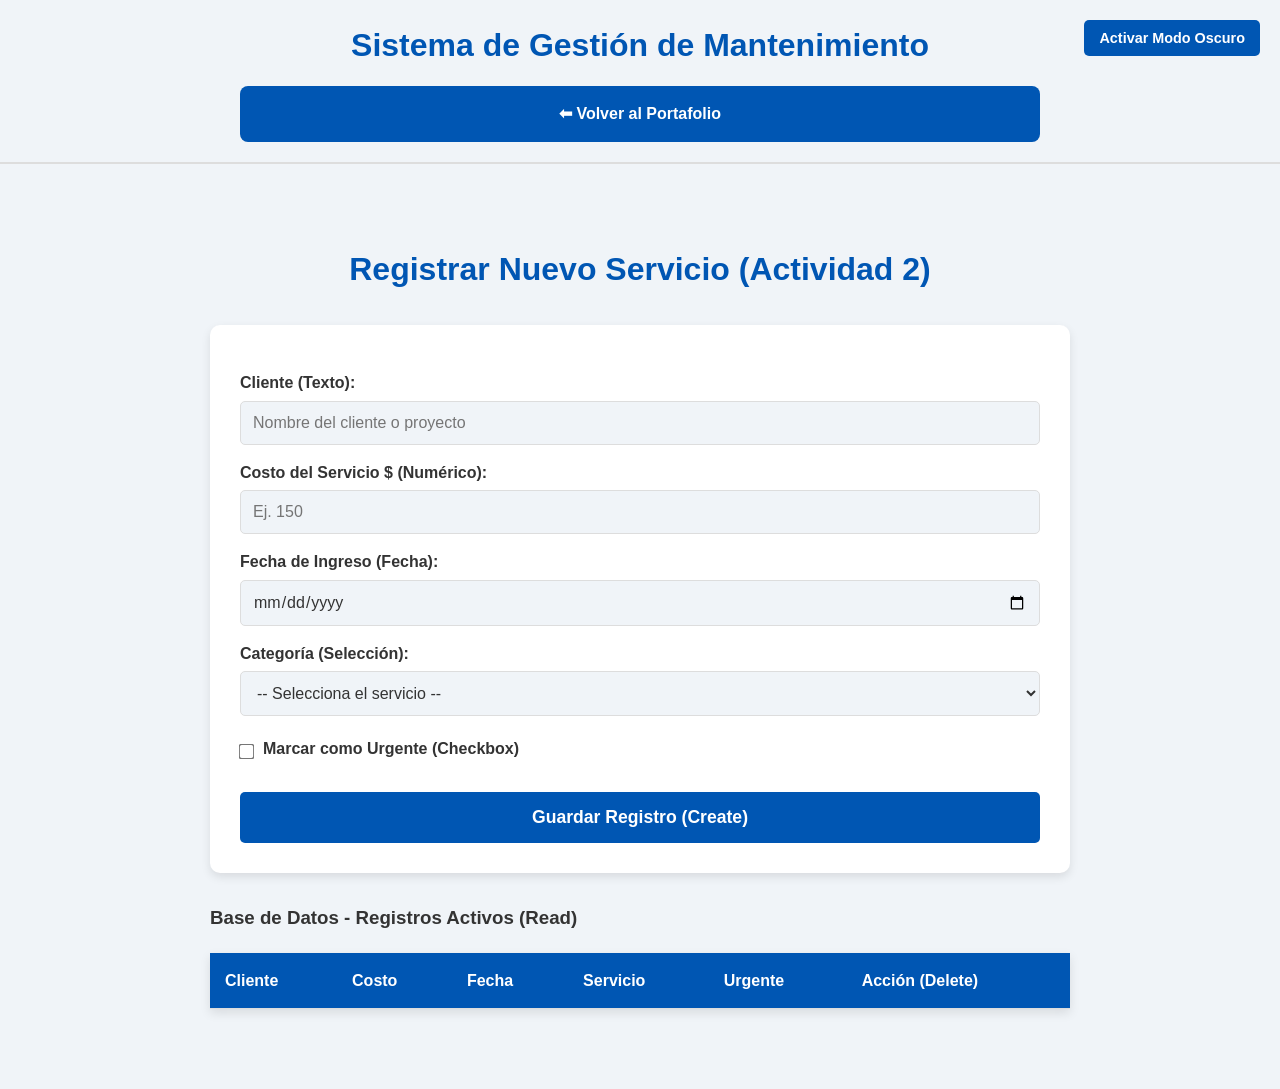
==== admin.html @ 9c128c6d "Subiendo proyecto final Actividad 2" ====
<!DOCTYPE html>
<html lang="es">
<head>
    <meta charset="UTF-8">
    <meta name="viewport" content="width=device-width, initial-scale=1.0">
    <title>Panel de Administración CRUD</title>
    <link rel="stylesheet" href="styles.css">
</head>
<body>

    <header>
        <h1>Sistema de Gestión de Mantenimiento</h1>
        <nav>
            <ul>
                <li><a href="index.html">⬅ Volver al Portafolio</a></li>
            </ul>
        </nav>
        <button id="toggle-mode">Activar Modo Oscuro</button>
    </header>

    <main>
        <section id="panel-crud">
            <h2>Registrar Nuevo Servicio (Actividad 2)</h2>
            
            <form id="crudForm">
                
                <label for="crud-cliente">Cliente (Texto):</label>
                <input type="text" id="crud-cliente" placeholder="Nombre del cliente o proyecto">

                <label for="crud-costo">Costo del Servicio $ (Numérico):</label>
                <input type="number" id="crud-costo" min="0" step="1" placeholder="Ej. 150">

                <label for="crud-fecha">Fecha de Ingreso (Fecha):</label>
                <input type="date" id="crud-fecha">

                <label for="crud-servicio">Categoría (Selección):</label>
                <select id="crud-servicio">
                    <option value="">-- Selecciona el servicio --</option>
                    <option value="Armado / Mantenimiento PC">Armado / Mantenimiento PC</option>
                    <option value="Reparación de Mandos/Periféricos">Reparación de Mandos/Periféricos</option>
                    <option value="Configuración Router">Configuración Router / Redes</option>
                    <option value="Scripting Python">Desarrollo / Scripting Python</option>
                </select>

                <div class="checkbox-container">
                    <input type="checkbox" id="crud-urgente">
                    <label for="crud-urgente" style="margin-top:0;">Marcar como Urgente (Checkbox)</label>
                </div>

                <p id="error-crud" class="error-texto">⚠️ Error: Debes llenar todos los datos de texto, número, fecha y selección.</p>
                <button type="submit" id="btn-guardar-crud">Guardar Registro (Create)</button>
            </form>

            <h3 style="margin-top: 30px;">Base de Datos - Registros Activos (Read)</h3>
            <table id="dataTable">
                <thead>
                    <tr>
                        <th>Cliente</th>
                        <th>Costo</th>
                        <th>Fecha</th>
                        <th>Servicio</th>
                        <th>Urgente</th>
                        <th>Acción (Delete)</th>
                    </tr>
                </thead>
                <tbody id="tableBody">
                    </tbody>
            </table>
        </section>
    </main>

    <script src="script.js"></script>
</body>
</html>
---- styles.css ----
/* =========================================
   1. VARIABLES GLOBALES Y RESETEO
   ========================================= */
:root {
    --bg-color: #f0f4f8;
    --text-color: #333;
    --primary-color: #0056b3;
    --primary-hover: #003d82;
    --card-bg: #ffffff;
    --border-color: #ddd;
    --error-color: #d9534f;
}

/* El modo oscuro sobreescribe las variables mágicamente */
body.dark-mode {
    --bg-color: #121212;
    --text-color: #e0e0e0;
    --primary-color: #4da3ff;
    --primary-hover: #2684ff;
    --card-bg: #1e1e1e;
    --border-color: #333;
}

/* Reseteo para evitar que los anchos se rompan */
* {
    box-sizing: border-box;
    margin: 0;
    padding: 0;
}

html {
    scroll-behavior: smooth; /* Movimiento suave al hacer clic en el menú */
}

body {
    font-family: 'Segoe UI', Tahoma, Geneva, Verdana, sans-serif;
    background-color: var(--bg-color);
    color: var(--text-color);
    transition: background-color 0.3s ease, color 0.3s ease;
    line-height: 1.6;
}

/* =========================================
   2. CABECERA Y NAVEGACIÓN (Sticky)
   ========================================= */
header {
    position: sticky; /* Se queda arriba sin romper el diseño */
    top: 0;
    background-color: var(--bg-color);
    text-align: center;
    padding: 20px;
    z-index: 1000;
    border-bottom: 2px solid var(--border-color);
}

h1 {
    color: var(--primary-color);
    margin-bottom: 15px;
}

nav ul {
    list-style: none;
    display: flex;
    justify-content: center;
    flex-wrap: wrap;
    gap: 15px;
    background: var(--primary-color);
    padding: 15px;
    border-radius: 8px;
    max-width: 800px;
    margin: 0 auto;
}

nav ul li a {
    color: #ffffff; /* El texto del menú siempre es blanco */
    text-decoration: none;
    font-weight: bold;
    padding: 8px 15px;
    border-radius: 4px;
    transition: background 0.3s;
}

nav ul li a:hover {
    background-color: rgba(255, 255, 255, 0.2);
}

.btn-login {
    background-color: #28a745; /* Verde para destacar el Admin */
}
.btn-login:hover {
    background-color: #218838;
}

/* =========================================
   3. ESTRUCTURA DE SECCIONES (Respiración)
   ========================================= */
section {
    max-width: 900px;
    margin: 0 auto;
    padding: 80px 20px; /* 80px arriba y abajo crea la separación perfecta */
    border-bottom: 1px solid var(--border-color);
}

section:last-child {
    border-bottom: none; /* Quitamos la línea de la última sección */
}

h2 {
    color: var(--primary-color);
    text-align: center;
    font-size: 2rem;
    margin-bottom: 30px;
}

/* =========================================
   4. TARJETAS DE SERVICIOS (Grid)
   ========================================= */
.grid-servicios {
    display: grid;
    grid-template-columns: repeat(auto-fit, minmax(300px, 1fr));
    gap: 25px;
}

.tarjeta-servicio {
    background-color: var(--card-bg);
    padding: 25px;
    border-radius: 10px;
    border-left: 5px solid var(--primary-color);
    box-shadow: 0 4px 10px rgba(0,0,0,0.1);
    transition: transform 0.2s;
}

.tarjeta-servicio:hover {
    transform: translateY(-5px);
}

.tarjeta-servicio h3 {
    color: var(--primary-color);
    margin-bottom: 10px;
}

/* =========================================
   5. FORMULARIOS (Contacto y CRUD)
   ========================================= */
form {
    background-color: var(--card-bg);
    padding: 30px;
    border-radius: 10px;
    box-shadow: 0 4px 10px rgba(0,0,0,0.1);
    display: flex;
    flex-direction: column;
}

label {
    font-weight: bold;
    margin-top: 15px;
    margin-bottom: 5px;
}

input, select, textarea {
    padding: 12px;
    border: 1px solid var(--border-color);
    border-radius: 5px;
    font-family: inherit;
    font-size: 1rem;
    background-color: var(--bg-color);
    color: var(--text-color);
}

.checkbox-container {
    display: flex;
    align-items: center;
    gap: 10px;
    margin-top: 20px;
}
.checkbox-container input {
    width: auto;
    transform: scale(1.2);
}

button {
    margin-top: 25px;
    padding: 15px;
    cursor: pointer;
    background-color: var(--primary-color);
    color: white;
    border: none;
    border-radius: 5px;
    font-size: 1.1rem;
    font-weight: bold;
    transition: background-color 0.3s;
}

button:hover {
    background-color: var(--primary-hover);
}

#toggle-mode {
    position: absolute;
    top: 20px;
    right: 20px;
    width: auto;
    margin: 0;
    padding: 10px 15px;
    font-size: 0.9rem;
}

.error-texto {
    color: var(--error-color);
    font-weight: bold;
    text-align: center;
    display: none;
    margin-top: 15px;
}

/* =========================================
   6. TABLA DEL CRUD (Admin)
   ========================================= */
table {
    width: 100%;
    border-collapse: collapse;
    margin-top: 20px;
    background-color: var(--card-bg);
    box-shadow: 0 4px 10px rgba(0,0,0,0.1);
}

th, td {
    padding: 15px;
    text-align: left;
    border-bottom: 1px solid var(--border-color);
}

th {
    background-color: var(--primary-color);
    color: white;
}

.btn-eliminar {
    background-color: var(--error-color);
    margin: 0;
    padding: 8px 12px;
    font-size: 0.9rem;
}

.btn-eliminar:hover {
    background-color: #b52b27;
}

/* Pequeño ajuste responsive para móviles */
@media (max-width: 768px) {
    #toggle-mode {
        position: static;
        display: block;
        margin: 15px auto 0 auto;
    }
    table {
        display: block;
        overflow-x: auto; /* Permite deslizar la tabla en móviles */
    }
}
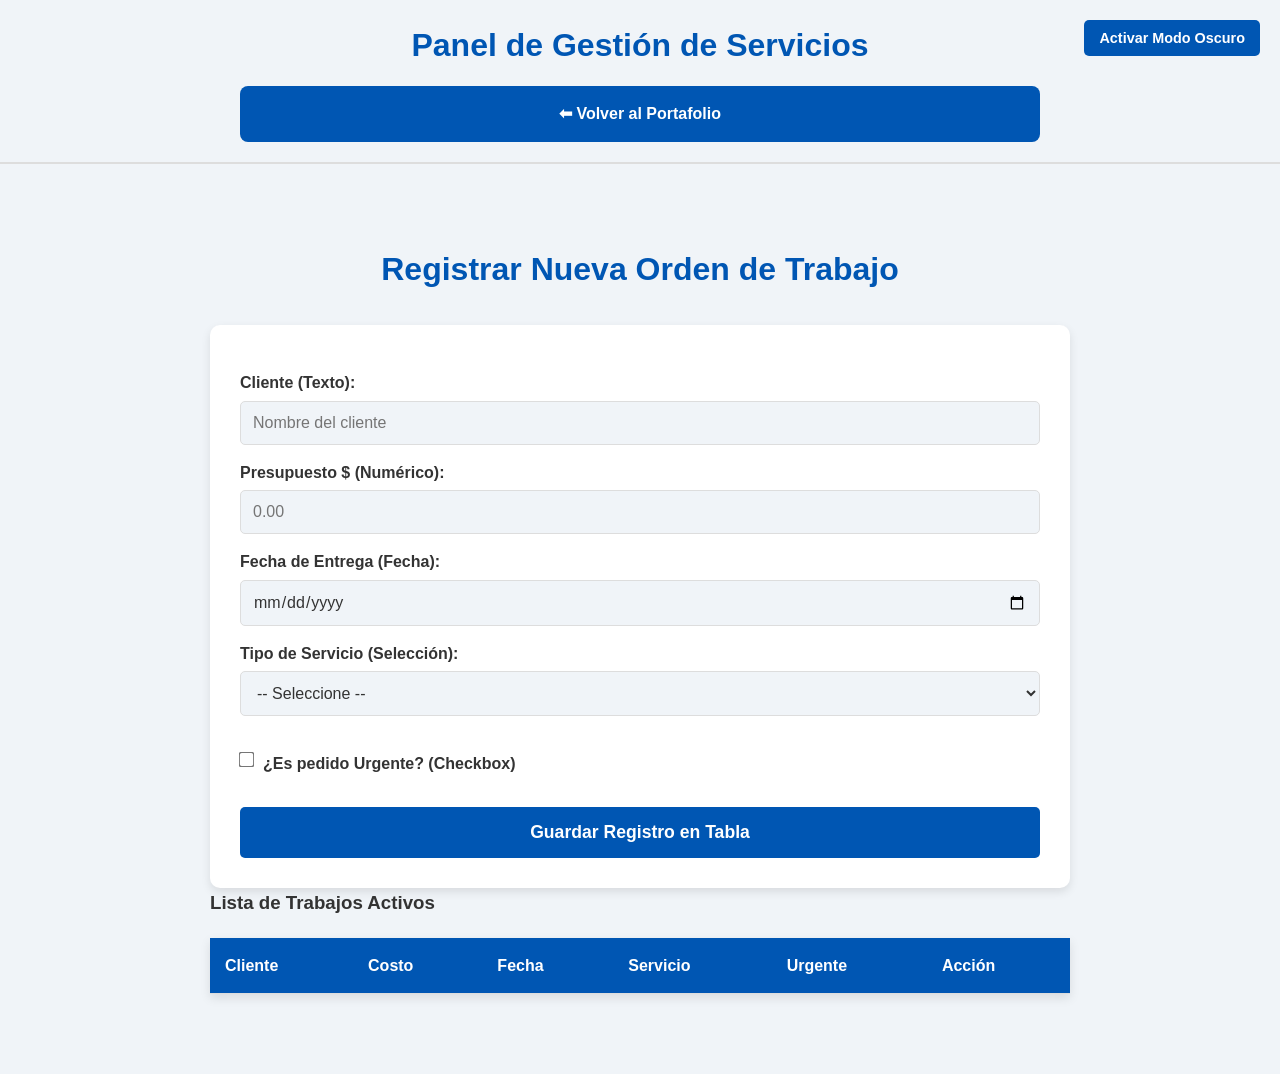
==== commit 7fc51c50: "Update admin.html" ====
--- a/admin.html
+++ b/admin.html
@@ -3,13 +3,12 @@
 <head>
     <meta charset="UTF-8">
     <meta name="viewport" content="width=device-width, initial-scale=1.0">
-    <title>Panel de Administración CRUD</title>
+    <title>Gestor de Trabajos - Admin</title>
     <link rel="stylesheet" href="styles.css">
 </head>
 <body>
-
     <header>
-        <h1>Sistema de Gestión de Mantenimiento</h1>
+        <h1>Panel de Gestión de Servicios</h1>
         <nav>
             <ul>
                 <li><a href="index.html">⬅ Volver al Portafolio</a></li>
@@ -19,40 +18,37 @@
     </header>
 
     <main>
-        <section id="panel-crud">
-            <h2>Registrar Nuevo Servicio (Actividad 2)</h2>
-            
+        <section>
+            <h2>Registrar Nueva Orden de Trabajo</h2>
             <form id="crudForm">
-                
-                <label for="crud-cliente">Cliente (Texto):</label>
-                <input type="text" id="crud-cliente" placeholder="Nombre del cliente o proyecto">
+                <label>Cliente (Texto):</label>
+                <input type="text" id="crud-cliente" placeholder="Nombre del cliente">
 
-                <label for="crud-costo">Costo del Servicio $ (Numérico):</label>
-                <input type="number" id="crud-costo" min="0" step="1" placeholder="Ej. 150">
+                <label>Presupuesto $ (Numérico):</label>
+                <input type="number" id="crud-costo" placeholder="0.00">
 
-                <label for="crud-fecha">Fecha de Ingreso (Fecha):</label>
+                <label>Fecha de Entrega (Fecha):</label>
                 <input type="date" id="crud-fecha">
 
-                <label for="crud-servicio">Categoría (Selección):</label>
+                <label>Tipo de Servicio (Selección):</label>
                 <select id="crud-servicio">
-                    <option value="">-- Selecciona el servicio --</option>
-                    <option value="Armado / Mantenimiento PC">Armado / Mantenimiento PC</option>
-                    <option value="Reparación de Mandos/Periféricos">Reparación de Mandos/Periféricos</option>
-                    <option value="Configuración Router">Configuración Router / Redes</option>
-                    <option value="Scripting Python">Desarrollo / Scripting Python</option>
+                    <option value="">-- Seleccione --</option>
+                    <option value="Mantenimiento">Mantenimiento</option>
+                    <option value="Redes">Redes</option>
+                    <option value="Software">Software</option>
                 </select>
 
                 <div class="checkbox-container">
                     <input type="checkbox" id="crud-urgente">
-                    <label for="crud-urgente" style="margin-top:0;">Marcar como Urgente (Checkbox)</label>
+                    <label>¿Es pedido Urgente? (Checkbox)</label>
                 </div>
 
-                <p id="error-crud" class="error-texto">⚠️ Error: Debes llenar todos los datos de texto, número, fecha y selección.</p>
-                <button type="submit" id="btn-guardar-crud">Guardar Registro (Create)</button>
+                <p id="error-crud" class="error-texto">⚠️ Error: Todos los campos son obligatorios para el registro.</p>
+                <button type="submit">Guardar Registro en Tabla</button>
             </form>
 
-            <h3 style="margin-top: 30px;">Base de Datos - Registros Activos (Read)</h3>
-            <table id="dataTable">
+            <h3>Lista de Trabajos Activos</h3>
+            <table>
                 <thead>
                     <tr>
                         <th>Cliente</th>
@@ -60,15 +56,13 @@
                         <th>Fecha</th>
                         <th>Servicio</th>
                         <th>Urgente</th>
-                        <th>Acción (Delete)</th>
+                        <th>Acción</th>
                     </tr>
                 </thead>
-                <tbody id="tableBody">
-                    </tbody>
+                <tbody id="tableBody"></tbody>
             </table>
         </section>
     </main>
-
     <script src="script.js"></script>
 </body>
-</html>+</html>
